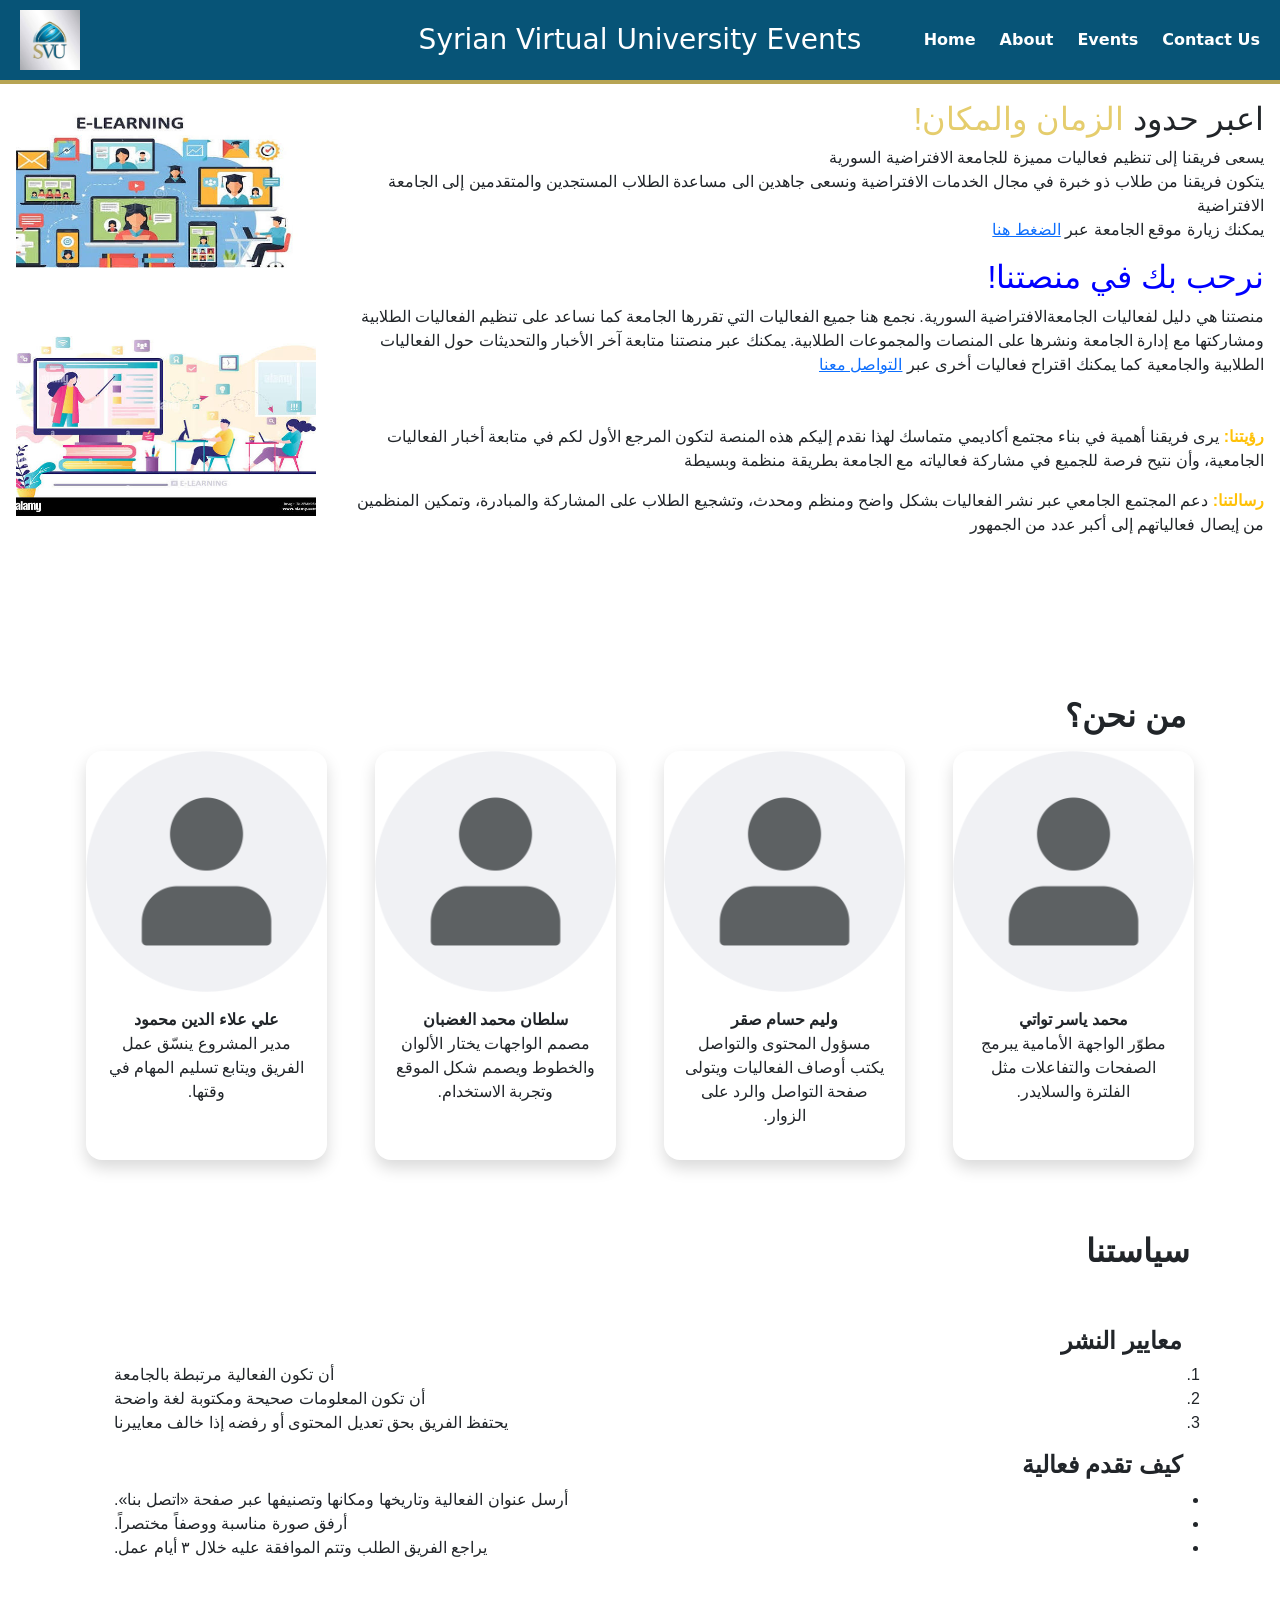
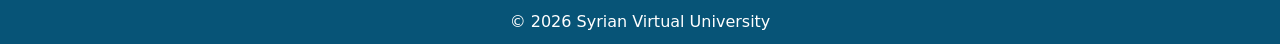
==== about.html @ ecb1f99a "Add files via upload" ====
<!DOCTYPE html>
<html lang="en">
<head>
    <meta charset="UTF-8">
    <meta name="viewport" content="width=device-width, initial-scale=1.0">
    <title>contact page</title>
    <link href="https://cdn.jsdelivr.net/npm/bootstrap@5.3.3/dist/css/bootstrap.min.css" rel="stylesheet">
    <link href="https://fonts.googleapis.com/css2?family=Reem+Kufi:wght@400..700&display=swap" rel="stylesheet">
    <link href="style.css" rel="stylesheet">
</head>
<body>
    <header>
        <div class="site-topbar">
            <a class="logo" href="index.html">
                <!-- CHANGED: logo.jpeg -> images/logo.jpeg (the image now lives in the images folder) -->
                <img src="images/logo.jpeg" alt="SVU logo">
            </a>

            <h1 class="title">Syrian Virtual University Events</h1>

            <nav class="site-navbar">
                <ul>
                    <li><a href="index.html">Home</a></li>
                    <li><a href="about.html">About</a></li>
                    <li><a href="events.html">Events</a></li>
                    <li><a href="contact.html">Contact Us</a></li>
                </ul>
            </nav>
        </div>
    </header>
    <main>
    <div class="part1Main d-flex p-3">
        <div>
            <!-- CHANGED: virtual_learning.jpg -> images/virtual_learning.jpg -->
            <img src="images/virtual_learning.jpg" alt="virtual learning" style="height: 200px; width: 300px;">
            <!-- CHANGED: virtual_learning2.jpg -> images/virtual_learning2.jpg -->
            <img class="mt-3" src="images/virtual_learning2.jpg" alt="virtual learning" style="height: 200px; width: 300px;">

        </div>
        <div lang="ar"><h2> اعبر حدود <span style="color: #e5cd6d;">الزمان والمكان!</span></h2>
            <p lang="ar">
                يسعى فريقنا إلى تنظيم فعاليات مميزة للجامعة الافتراضية السورية
                <br>يتكون فريقنا من طلاب ذو خبرة في مجال الخدمات الافتراضية ونسعى جاهدين 
                الى مساعدة الطلاب المستجدين والمتقدمين إلى الجامعة الافتراضية
                 <br>يمكنك زيارة موقع الجامعة عبر  
                 <a href="https://www.svuonline.org/">
                    الضغط هنا</a>
            </p>
           <div>
                <h2 style="color: blue;">نرحب بك في منصتنا!</h2>
                <p>منصتنا هي دليل لفعاليات الجامعةالافتراضية السورية. نجمع هنا جميع الفعاليات التي تقررها الجامعة  كما نساعد على تنظيم الفعاليات الطلابية ومشاركتها مع إدارة الجامعة ونشرها على المنصات والمجموعات الطلابية. يمكنك عبر منصتنا متابعة آخر الأخبار والتحديثات حول الفعاليات الطلابية والجامعية كما يمكنك  اقتراح فعاليات أخرى عبر <a href="contact.html"> التواصل معنا</a></p>
                <p class="mt-5"> <span class="fw-bold text-warning">رؤيتنا:</span> يرى فريقنا أهمية في بناء مجتمع أكاديمي متماسك لهذا نقدم إليكم هذه المنصة لتكون المرجع الأول لكم في متابعة أخبار الفعاليات الجامعية، وأن نتيح فرصة للجميع في مشاركة فعالياته مع الجامعة بطريقة منظمة وبسيطة<div class=""></div></p>
                <p class="mt-3"> <span class="fw-bold text-warning">رسالتنا:</span> دعم المجتمع الجامعي عبر نشر الفعاليات بشكل واضح ومنظم ومحدث، وتشجيع الطلاب على المشاركة والمبادرة، وتمكين المنظمين من إيصال فعالياتهم إلى أكبر عدد من الجمهور</p>
           </div>
            
        </div>
    </div>
    <br>
    <br>
    <br>
    <br>
    <div class="container p-3 mt-2">
        <h2 lang="ar" class="fw-bold p-2 ">من نحن؟</h2>
        <div class="row g-5">
            <div class="col-3">
                <div class="card h-100 border-0 shadow rounded-4 text-center team-card">
                    <!-- CHANGED (all four team cards): icon.png -> images/icon.png -->
                    <img src="images/icon.png" alt="member picture" class="img-fluid">
                    <p lang="ar" class="p-3"> <span class="fw-bold">علي علاء الدين محمود</span> <br> مدير المشروع
                    ينسّق عمل الفريق ويتابع تسليم المهام في وقتها.</p>
                   
                </div>
            </div>
            <div class="col-3">
                <div class="card h-100 border-0 shadow rounded-4 text-center team-card">
                    <img src="images/icon.png" alt="member picture" class="img-fluid">
                    <p lang="ar" class="p-3"> <span class="fw-bold">سلطان محمد الغضبان </span> <br>مصمم الواجهات
                    يختار الألوان والخطوط ويصمم شكل الموقع وتجربة الاستخدام.</p>
                </div>
            </div>
            <div class="col-3">
                <div class="card h-100 border-0 shadow rounded-4 text-center team-card">
                    <img src="images/icon.png" alt="member picture" class="img-fluid">
                    <p lang="ar" class="p-3"> <span class="fw-bold">وليم حسام صقر</span> <br> مسؤول المحتوى والتواصل
                    يكتب أوصاف الفعاليات ويتولى صفحة التواصل والرد على الزوار.</p>
                </div>
            </div>
            <div class="col-3">
                <div class="card h-100 border-0 shadow rounded-4 text-center team-card">
                    <img src="images/icon.png" alt="member picture" class="img-fluid">
                    <p lang="ar" class="p-3"> <span class="fw-bold">محمد ياسر تواتي</span> <br> مطوّر الواجهة الأمامية
                    يبرمج الصفحات والتفاعلات مثل الفلترة والسلايدر.</p>
                </div>
            </div>
        </div>
    </div>
    <div class="container mt-5">
        <h2 lang="ar" class="fw-bold p-2">سياستنا</h2>
        <div class="mt-5 me-3  policies ">
            <div>
                <h4 lang="ar" class="fw-bold">معايير النشر</h4>
                <ol>
                    <li lang="ar">أن تكون الفعالية مرتبطة بالجامعة</li>
                    <li lang="ar">أن تكون المعلومات صحيحة ومكتوبة لغة واضحة</li>
                    <li lang="ar">يحتفظ الفريق بحق تعديل المحتوى أو رفضه إذا خالف معاييرنا</li>
                </ol>
            </div>
            <div>
                <h4 lang="ar" class="fw-bold">كيف تقدم فعالية</h4>
                <ul>
                    <li lang="ar"> أرسل عنوان الفعالية وتاريخها ومكانها وتصنيفها عبر صفحة «اتصل بنا».</li>
                    <li lang="ar"> أرفق صورة مناسبة ووصفاً مختصراً.</li>
                    <li lang="ar"> يراجع الفريق الطلب وتتم الموافقة عليه خلال ٣ أيام عمل.</li>    
                </ul>
            </div>
        </div>

    </div>
    </main>
    <br>
    <footer class="site-footer">
        <p>&copy; 2026 Syrian Virtual University</p>
    </footer>
</body>
</html>
---- style.css ----
/*general site specifications + header and footer*/
:lang(ar){
    font-family: "Noto Naskh Arabic", sans-serif;
    direction: rtl;
}
.site-topbar {
    display: grid;
    grid-template-columns: 1fr auto 1fr;
    align-items: center;
    padding: 10px 20px;
    background-color: #075477;
    border-bottom: 4px solid #B7A454;
}

.site-header {
    display: grid;
    grid-template-columns: 1fr auto 1fr;
    align-items: center;
    padding: 10px 20px;
    border-bottom: 4px solid #B7A454;
}


.logo img {
    height: 60px;
    display: block;
}

.title {
    margin: 0;
    color: white;
    font-size: 1.75rem;
    text-align: center;
}

.site-navbar ul {
    display: flex;
    justify-content: flex-end;
    gap: 24px;
    list-style: none;
    margin: 0;
    padding: 0;
}

.site-navbar a {
    text-decoration: none;
    color: white;
    font-weight: bold;
}

.site-navbar a:hover {
    text-decoration: underline;
}
.site-footer {
    display: grid;
    row-gap: 12px;
    padding: 10px 20px;
    background-color: #075477;
    color: white;
    text-align: center;
}

.footer-line {
    height: 4px;
    background-color: #c0a04c;
}

.site-footer p {
    margin: 0;
}
.main{
    background-color: #F7F8FA;
    
}

/*about.html*/

.part1Main{
    gap: 2em;
    justify-content: space-between;
}
.policies{
    
    justify-content: center;
    gap: 5em;
}

/*contact.html*/
.contact-title{
    text-align: center;
    background-color: #e6f0f4;
    position: relative;
    padding: 0.75em;
    border-bottom:  4px solid #faf4df;
    font-family: "Cairo";
    font-weight: 800;
    
}
.form-panel{
background-color: #F3F8FB;
}
.info-panel{
background-color: #F7F8FA;
}

.theform ul{
    list-style: none;
    margin: 0px;
    padding: 0px;
}

.icons{
    height: auto;
    width: 64px;
}
.media-icons{
    height: auto;
    width: 32px;
    margin-left: 0.25em;
}

.contact-method{
    padding: 10px;
}
/*event.html*/
.event_info{
    background-color: #f8fafc;
    padding: 20px;
    margin: 20px auto;
    border-radius: 10px;
    text-align: right;
}
#event_title{
    color:#172554;
    font-size: 28px;
    font-weight: bold;
    margin-bottom: 15px;
    text-align: right;
}
#event_date{
    color:#1e3a8a;
    font-size: 20px;
    margin-bottom: 15px;
}
#event_location{
    color:#334155;
    font-size: 20px;
    margin-top: 5px;
    margin-bottom: 15px;

}
.section_title{
    text-align: center;
    color: #172554;
    font-size: 24px;
    background-color:#f8fafc ;

}
#event_map{
    text-align: center;
    width:45%;
    height: auto;
    border-radius: 12px;
    margin: 15px 0 15px auto;
    display: block;
    border: 1px solid #053672;
    padding: 10px;
}
.event_description {
    background-color:#f8fafc ;
    text-align: right;
    font-size: 18px;
}
#gallery_img{
    display: flex;
}
#gallery_img img{
    width:30%;
    height: auto;
    margin: 20px;
    border: 1px solid #053672;
    border-radius: 18px;
    padding: 5px;
    box-shadow: 2px 2px 5px #999;
}
.event_button{
    background-color: #053672;
    color: white;
    border: none;
    padding: 10px ;
    margin: 10px ;
    border-radius: 5px;
    font-size: 16px;
    margin-bottom: 20px;
    
}
#semilar_title{color:#172554;
    font-size: 28px;
    font-weight: bold;
    margin-bottom: 15px;
    text-align: right;

}
.semilar_card_event{
    display: flex;
    margin: 10px;
    margin-left: 20px;
    width:100%;
    height: auto;
    border-radius: 5px;
}
.card_1, .card_2{
    padding: 10px;
    margin: 50px;
    width: 40%;
    height: auto;
    border: 1px solid #053672;
    text-align: center;
    border-radius: 18px;
    box-shadow: 2px 2px 5px #999;
}
.card_1 img, .card_2 img{
    width: 100%;
    height: auto;
    border-radius: 18px;
    margin-bottom: 10px;
    box-shadow: 2px 2px 5px #999;
}




/*index.html*/

@media (max-width: 576px) {
    .title { font-size: 21px; }
    .section-title { font-size: 21px; }
    .site-navbar ul { gap: 12px; }
}
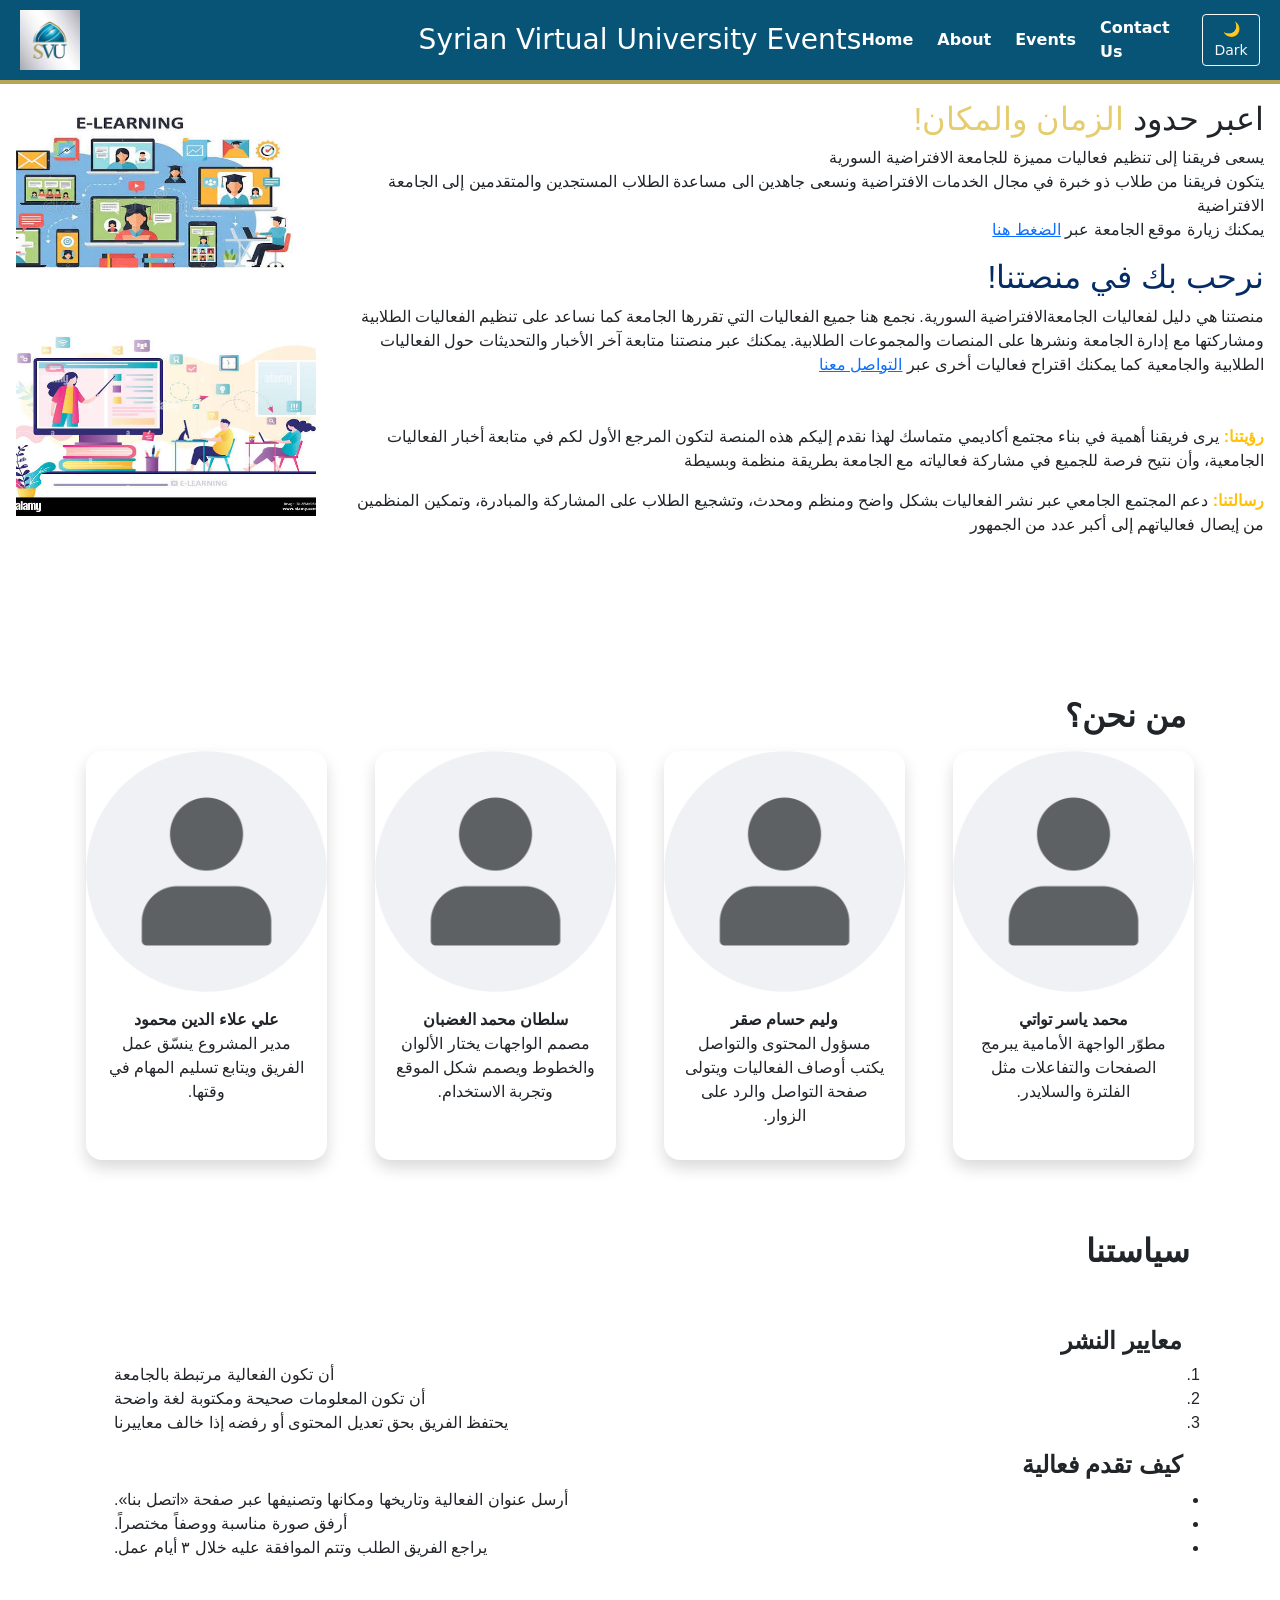
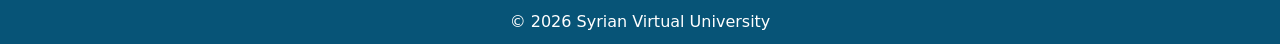
==== commit da34fc73: "added DM code and togles and changed a few things" ====
--- a/about.html
+++ b/about.html
@@ -3,10 +3,11 @@
 <head>
     <meta charset="UTF-8">
     <meta name="viewport" content="width=device-width, initial-scale=1.0">
-    <title>contact page</title>
+    <title>about page</title>
     <link href="https://cdn.jsdelivr.net/npm/bootstrap@5.3.3/dist/css/bootstrap.min.css" rel="stylesheet">
     <link href="https://fonts.googleapis.com/css2?family=Reem+Kufi:wght@400..700&display=swap" rel="stylesheet">
     <link href="style.css" rel="stylesheet">
+    <script src="theme.js"></script>
 </head>
 <body>
     <header>
@@ -24,6 +25,8 @@
                     <li><a href="about.html">About</a></li>
                     <li><a href="events.html">Events</a></li>
                     <li><a href="contact.html">Contact Us</a></li>
+                    <!-- Dark mode toggle: theme.js fills in the text and handles the click -->
+                    <li><button id="theme-toggle" class="btn btn-outline-light btn-sm" type="button">Dark</button></li>
                 </ul>
             </nav>
         </div>
@@ -47,7 +50,7 @@
                     الضغط هنا</a>
             </p>
            <div>
-                <h2 style="color: blue;">نرحب بك في منصتنا!</h2>
+                <h2 class="text-primary-emphasis">نرحب بك في منصتنا!</h2>
                 <p>منصتنا هي دليل لفعاليات الجامعةالافتراضية السورية. نجمع هنا جميع الفعاليات التي تقررها الجامعة  كما نساعد على تنظيم الفعاليات الطلابية ومشاركتها مع إدارة الجامعة ونشرها على المنصات والمجموعات الطلابية. يمكنك عبر منصتنا متابعة آخر الأخبار والتحديثات حول الفعاليات الطلابية والجامعية كما يمكنك  اقتراح فعاليات أخرى عبر <a href="contact.html"> التواصل معنا</a></p>
                 <p class="mt-5"> <span class="fw-bold text-warning">رؤيتنا:</span> يرى فريقنا أهمية في بناء مجتمع أكاديمي متماسك لهذا نقدم إليكم هذه المنصة لتكون المرجع الأول لكم في متابعة أخبار الفعاليات الجامعية، وأن نتيح فرصة للجميع في مشاركة فعالياته مع الجامعة بطريقة منظمة وبسيطة<div class=""></div></p>
                 <p class="mt-3"> <span class="fw-bold text-warning">رسالتنا:</span> دعم المجتمع الجامعي عبر نشر الفعاليات بشكل واضح ومنظم ومحدث، وتشجيع الطلاب على المشاركة والمبادرة، وتمكين المنظمين من إيصال فعالياتهم إلى أكبر عدد من الجمهور</p>
--- a/style.css
+++ b/style.css
@@ -1,5 +1,12 @@
-
 /*general site specifications + header and footer*/
+:root {
+    --card-shadow: 2px 2px 5px #999;
+}
+
+[data-bs-theme="dark"] {
+    --card-shadow: 2px 2px 8px rgba(0, 0, 0, 0.7);
+}
+
 :lang(ar){
     font-family: "Noto Naskh Arabic", sans-serif;
     direction: rtl;
@@ -37,6 +44,7 @@
 .site-navbar ul {
     display: flex;
     justify-content: flex-end;
+    align-items: center; /* keeps the toggle button vertically centered with the links */
     gap: 24px;
     list-style: none;
     margin: 0;
@@ -70,7 +78,7 @@
     margin: 0;
 }
 .main{
-    background-color: #F7F8FA;
+    background-color: var(--bs-tertiary-bg);
     
 }
 
@@ -98,10 +106,10 @@
     
 }
 .form-panel{
-background-color: #F3F8FB;
+background-color: var(--bs-tertiary-bg);
 }
 .info-panel{
-background-color: #F7F8FA;
+background-color: var(--bs-tertiary-bg);
 }
 
 .theform ul{
@@ -125,26 +133,26 @@
 }
 /*event.html*/
 .event_info{
-    background-color: #f8fafc;
+    background-color: var(--bs-tertiary-bg);
     padding: 20px;
     margin: 20px auto;
     border-radius: 10px;
     text-align: right;
 }
 #event_title{
-    color:#172554;
+    color: var(--bs-emphasis-color);
     font-size: 28px;
     font-weight: bold;
     margin-bottom: 15px;
     text-align: right;
 }
 #event_date{
-    color:#1e3a8a;
+    color: var(--bs-secondary-color);
     font-size: 20px;
     margin-bottom: 15px;
 }
 #event_location{
-    color:#334155;
+    color: var(--bs-secondary-color);
     font-size: 20px;
     margin-top: 5px;
     margin-bottom: 15px;
@@ -152,9 +160,9 @@
 }
 .section_title{
     text-align: center;
-    color: #172554;
+    color: var(--bs-emphasis-color);
     font-size: 24px;
-    background-color:#f8fafc ;
+    background-color: var(--bs-tertiary-bg);
 
 }
 #event_map{
@@ -164,11 +172,11 @@
     border-radius: 12px;
     margin: 15px 0 15px auto;
     display: block;
-    border: 1px solid #053672;
+    border: 1px solid var(--bs-border-color);
     padding: 10px;
 }
 .event_description {
-    background-color:#f8fafc ;
+    background-color: var(--bs-tertiary-bg);
     text-align: right;
     font-size: 18px;
 }
@@ -179,13 +187,15 @@
     width:30%;
     height: auto;
     margin: 20px;
-    border: 1px solid #053672;
+    border: 1px solid var(--bs-border-color);
     border-radius: 18px;
     padding: 5px;
-    box-shadow: 2px 2px 5px #999;
+    box-shadow: var(--card-shadow);
 }
 .event_button{
-    background-color: #053672;
+    /* Was hard-coded navy (#053672), which nearly vanishes on a dark page.
+       --bs-primary is Bootstrap's blue and stays visible in both modes. */
+    background-color: var(--bs-primary);
     color: white;
     border: none;
     padding: 10px ;
@@ -195,7 +205,7 @@
     margin-bottom: 20px;
     
 }
-#semilar_title{color:#172554;
+#semilar_title{color: var(--bs-emphasis-color);
     font-size: 28px;
     font-weight: bold;
     margin-bottom: 15px;
@@ -215,17 +225,17 @@
     margin: 50px;
     width: 40%;
     height: auto;
-    border: 1px solid #053672;
+    border: 1px solid var(--bs-border-color);
     text-align: center;
     border-radius: 18px;
-    box-shadow: 2px 2px 5px #999;
+    box-shadow: var(--card-shadow);
 }
 .card_1 img, .card_2 img{
     width: 100%;
     height: auto;
     border-radius: 18px;
     margin-bottom: 10px;
-    box-shadow: 2px 2px 5px #999;
+    box-shadow: var(--card-shadow);
 }
 
 
@@ -238,3 +248,8 @@
     .section-title { font-size: 21px; }
     .site-navbar ul { gap: 12px; }
 }
+
+[data-bs-theme="dark"] .contact-title {
+    background-color: #0b3a4f;
+    border-bottom: 4px solid #B7A454;
+}
